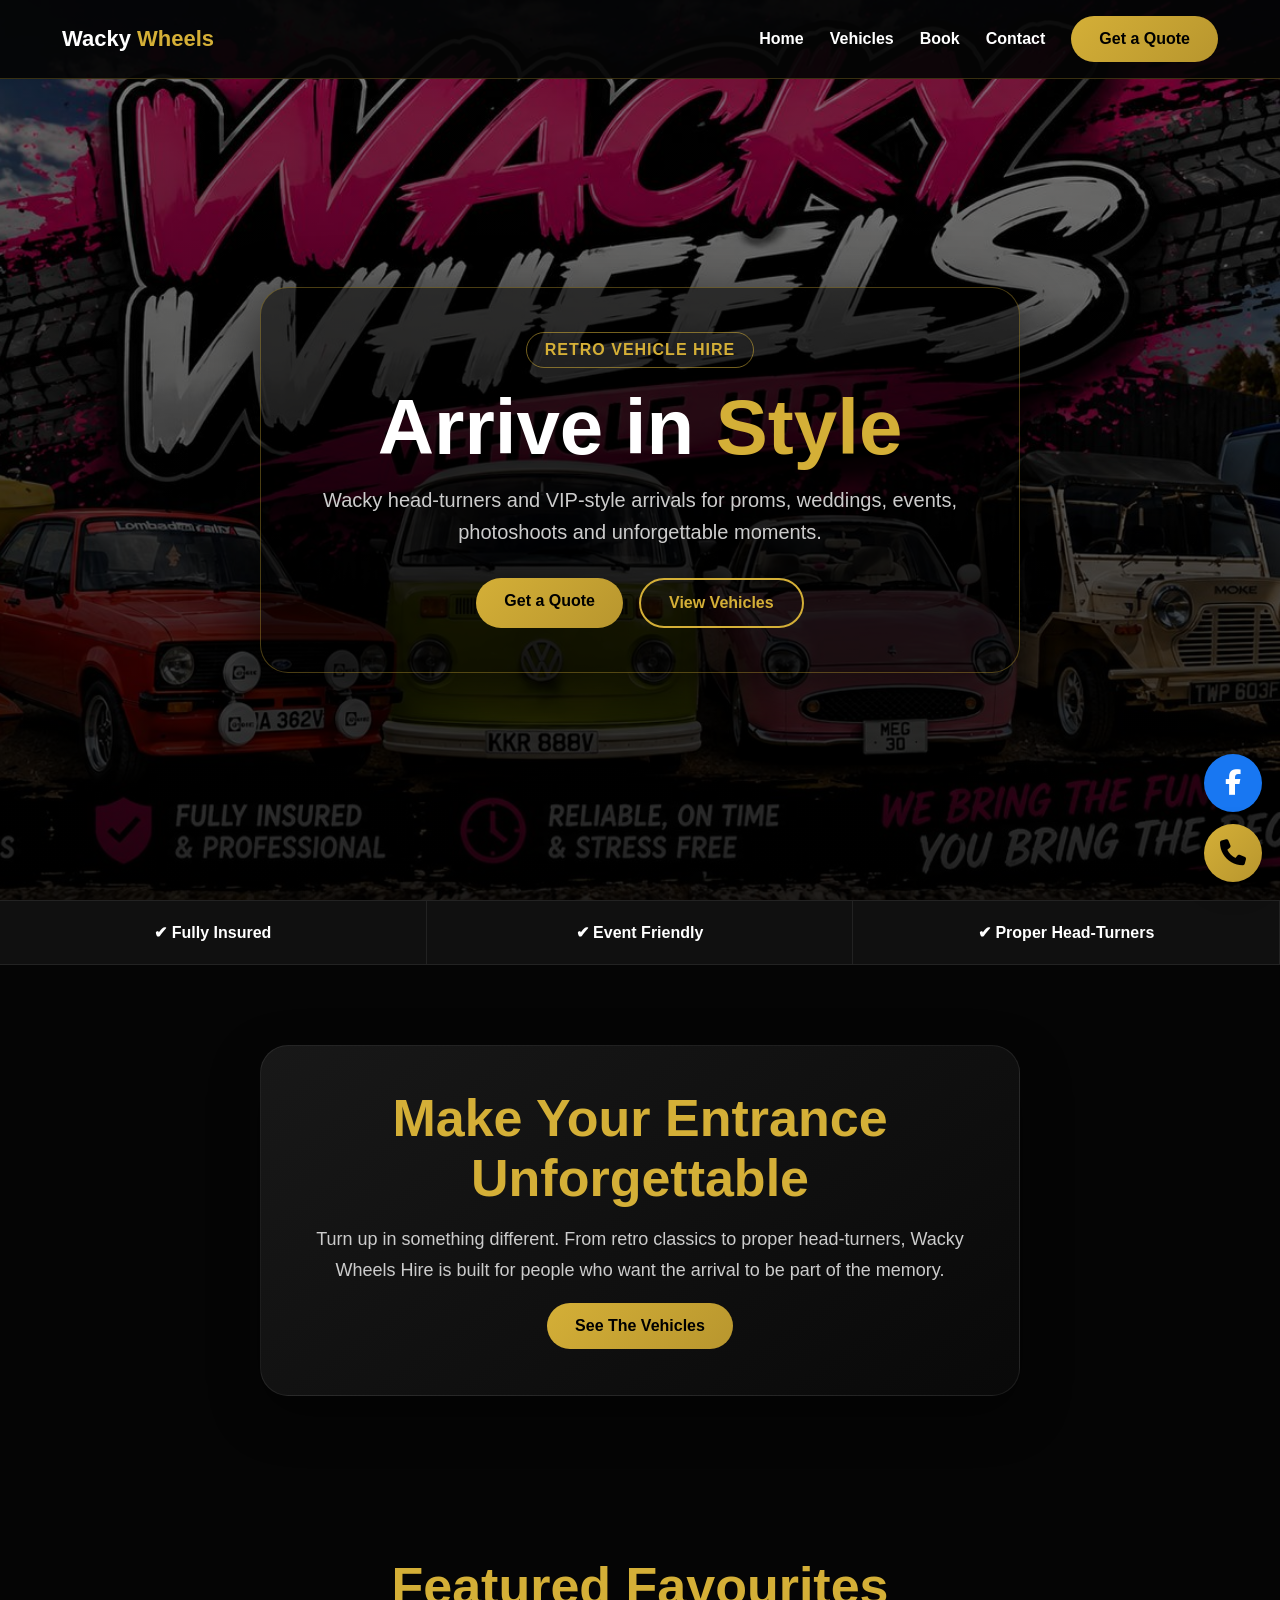
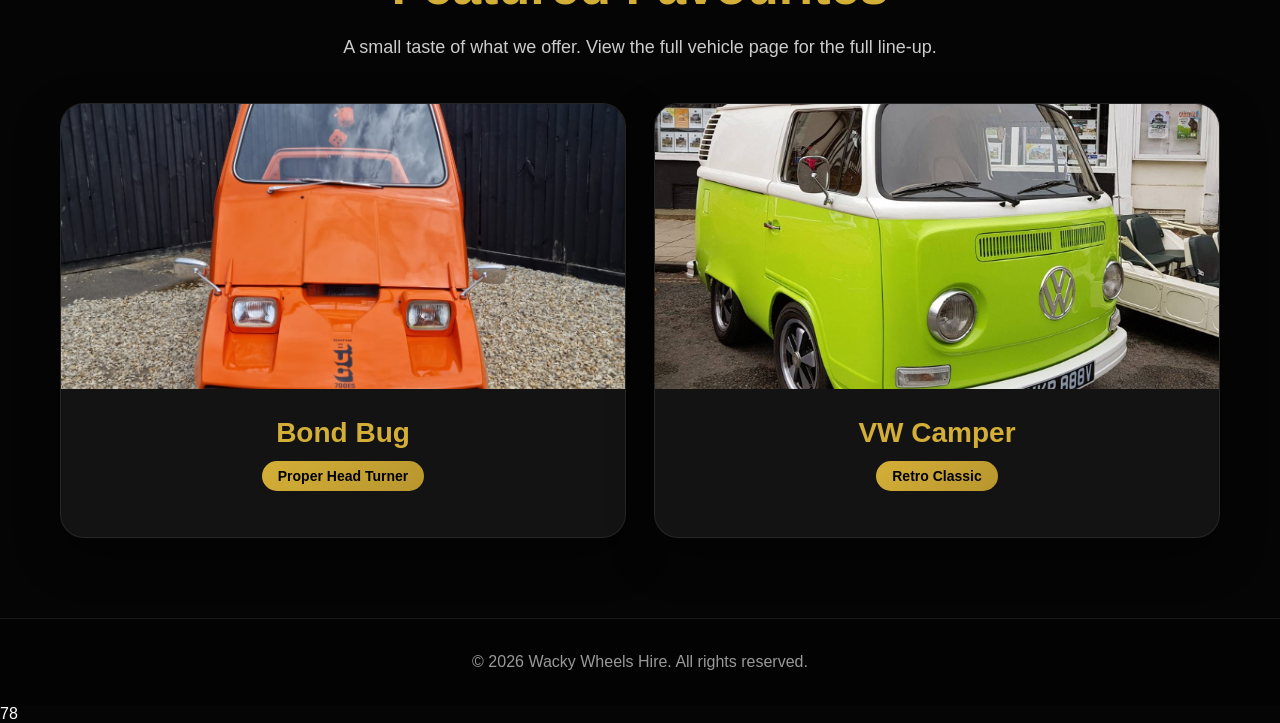
==== index.html @ 8c23fbc3 "Update index.html" ====
<!DOCTYPE html>
<html lang="en">
<head>
  <meta charset="UTF-8" />
  <meta name="viewport" content="width=device-width, initial-scale=1.0" />
  <title>Wacky Wheels Hire</title>
  <link rel="stylesheet" href="https://cdnjs.cloudflare.com/ajax/libs/font-awesome/6.5.1/css/all.min.css">
  <link rel="stylesheet" href="style.css">
</head>
<body>
<header>
  <div class="nav">
    <a class="logo" href="index.html">Wacky <span>Wheels</span></a>
    <nav class="desktop-nav">
      <a href="index.html">Home</a>
      <a href="vehicles.html">Vehicles</a>
      <a href="book.html">Book</a>
      <a href="contact.html">Contact</a>
      <a href="book.html" class="btn">Get a Quote</a>
    </nav>
    <button class="menu-btn" onclick="openMenu()">☰</button>
  </div>
</header>

<div class="mobile-menu" id="mobileMenu">
  <div class="close-menu" onclick="closeMenu()">×</div>
  <a href="index.html">Home</a>
  <a href="vehicles.html">Vehicles</a>
  <a href="book.html">Book</a>
  <a href="contact.html">Contact</a>
  <a href="book.html" class="btn">Get a Quote</a>
</div>

<section class="hero" id="home">
  <div class="hero-box">
    <div class="tagline">RETRO VEHICLE HIRE</div>
    <h1>Arrive in <span>Style</span></h1>
    <p>Wacky head-turners and VIP-style arrivals for proms, weddings, events, photoshoots and unforgettable moments.</p>
    <div class="hero-buttons">
      <a href="book.html" class="btn">Get a Quote</a>
      <a href="vehicles.html" class="btn btn-outline">View Vehicles</a>
    </div>
  </div>
</section>

<div class="trust-bar">
  <div class="trust-item">✔ Fully Insured</div>
  <div class="trust-item">✔ Event Friendly</div>
  <div class="trust-item">✔ Proper Head-Turners</div>
</div>

<section class="section">
  <div class="feature-box">
    <h2>Make Your Entrance <span>Unforgettable</span></h2>
    <p>Turn up in something different. From retro classics to proper head-turners, Wacky Wheels Hire is built for people who want the arrival to be part of the memory.</p>
    <br>
    <a href="vehicles.html" class="btn">See The Vehicles</a>
  </div>
</section>

<section class="section">
  <h2>Featured Favourites</h2>
  <p class="section-text">A small taste of what we offer. View the full vehicle page for the full line-up.</p>
  <div class="cards">
    <div class="vehicle-card">
      <div class="vehicle-img-wrap"><img src="bug1.jpeg" alt="Bond Bug"></div>
      <div class="vehicle-content"><h3>Bond Bug</h3><div class="badge">Proper Head Turner</div></div>
    </div>
    <div class="vehicle-card">
      <div class="vehicle-img-wrap"><img src="vw1.jpeg" alt="VW Camper"></div>
      <div class="vehicle-content"><h3>VW Camper</h3><div class="badge">Retro Classic</div></div>
    </div>
  </div>
</section>

<a href="https://www.facebook.com/YOURPAGE" target="_blank" class="floating-fb"><i class="fa-brands fa-facebook-f"></i></a>
<a href="tel:01603400400" class="floating-call"><i class="fa-solid fa-phone"></i></a>
<footer><p>© 2026 Wacky Wheels Hire. All rights reserved.</p></footer>
  78 </footer>
<div id="test-wheel">🚗💨</div>

<style>
#test-wheel {
  position: fixed;
  bottom: 100px;
  left: -120px;
  font-size: 70px;
  z-index: 999999999;
  animation: driveAcross 5s linear forwards;
  pointer-events: none;
}

@keyframes driveAcross {
  from {
    transform: translateX(0);
  }
  to {
    transform: translateX(130vw);
  }
}
</style>

<script src="main.js"></script>
</body>
</html>
---- style.css ----
*{margin:0;padding:0;box-sizing:border-box}html,body{width:100%;max-width:100%;overflow-x:hidden;font-family:Arial,sans-serif;background:#050505;color:#fff;scroll-behavior:smooth}img{max-width:100%;display:block}a{color:inherit;text-decoration:none}:root{--gold:#d4af37;--gold-dark:#b8962e;--soft:#ccc}header{position:fixed;top:0;left:0;width:100%;background:rgba(5,5,5,.92);border-bottom:1px solid rgba(212,175,55,.25);z-index:9999}.nav{max-width:1200px;margin:auto;padding:16px 22px;display:flex;justify-content:space-between;align-items:center}.logo{font-size:22px;font-weight:800}.logo span{color:var(--gold)}.desktop-nav{display:flex;gap:26px;align-items:center;font-weight:700}.desktop-nav a:hover{color:var(--gold)}.menu-btn{display:none;font-size:30px;background:none;color:#fff;border:1px solid rgba(255,255,255,.25);border-radius:12px;padding:4px 12px;cursor:pointer}.mobile-menu{position:fixed;top:0;right:-100%;width:75%;max-width:320px;height:100vh;background:#050505;z-index:10000;padding:90px 30px;transition:right .3s ease;box-shadow:-10px 0 30px rgba(0,0,0,.7)}.mobile-menu.active{right:0}.mobile-menu a{display:block;font-size:22px;font-weight:800;margin-bottom:26px}.close-menu{position:absolute;top:18px;right:24px;font-size:38px;cursor:pointer}.btn,button{display:inline-block;background:linear-gradient(135deg,var(--gold),var(--gold-dark));color:#000;border:none;border-radius:35px;padding:14px 28px;font-weight:800;cursor:pointer;position:relative;overflow:hidden;transition:.3s ease}.btn:hover,button:hover{transform:translateY(-2px);box-shadow:0 8px 24px rgba(212,175,55,.35)}.btn-outline{background:transparent;color:var(--gold);border:2px solid var(--gold)}.btn-outline:hover{background:var(--gold);color:#000}.btn i{margin-right:8px}.hero,.page-hero{min-height:100vh;padding:130px 20px 70px;background:linear-gradient(rgba(0,0,0,.45),rgba(0,0,0,.85)),url("banner.jpeg.jpg") center/cover no-repeat;display:flex;align-items:center;justify-content:center;text-align:center}.small-hero{min-height:55vh}.hero-box{max-width:760px;background:rgba(0,0,0,.55);border:1px solid rgba(212,175,55,.35);border-radius:28px;padding:44px 26px;box-shadow:0 20px 60px rgba(0,0,0,.65)}.tagline{color:var(--gold);border:1px solid rgba(212,175,55,.55);display:inline-block;padding:8px 18px;border-radius:30px;font-weight:800;margin-bottom:20px;letter-spacing:1px}h1{font-size:clamp(40px,8vw,78px);line-height:1;margin-bottom:18px}h1 span,h2 span{color:var(--gold)}.hero p,.page-hero p{color:var(--soft);font-size:20px;line-height:1.6;margin-bottom:30px}.hero-buttons{display:flex;gap:16px;justify-content:center;flex-wrap:wrap}.trust-bar{display:grid;grid-template-columns:repeat(3,1fr);background:#101010;border-top:1px solid rgba(255,255,255,.08);border-bottom:1px solid rgba(255,255,255,.08)}.trust-item{padding:22px;text-align:center;font-weight:800;border-right:1px solid rgba(255,255,255,.08)}.section{max-width:1200px;margin:auto;padding:80px 20px;text-align:center}h2{color:var(--gold);font-size:clamp(32px,6vw,52px);margin-bottom:16px}.section-text{color:var(--soft);max-width:720px;margin:0 auto 40px;line-height:1.7;font-size:18px}.feature-box{max-width:760px;margin:auto;background:linear-gradient(145deg,#181818,#090909);border:1px solid rgba(255,255,255,.08);border-radius:28px;padding:42px 26px;box-shadow:0 18px 50px rgba(0,0,0,.45)}.feature-box p{color:var(--soft);line-height:1.7;font-size:18px}.cards{display:grid;grid-template-columns:repeat(2,1fr);gap:28px;align-items:start}.vehicle-card{background:#131313;border-radius:24px;overflow:hidden;border:1px solid rgba(255,255,255,.08);box-shadow:0 18px 45px rgba(0,0,0,.45);transition:.3s ease}.vehicle-card:hover{transform:translateY(-6px);border-color:rgba(212,175,55,.45)}.vehicle-img-wrap{overflow:hidden;cursor:pointer;background:#222}.vehicle-card img{width:100%;height:285px;object-fit:cover;transition:.4s ease}.vehicle-card:hover img{transform:scale(1.08)}.vehicle-content{padding:28px}.vehicle-content h3{color:var(--gold);font-size:28px;margin-bottom:12px}.badge{display:inline-block;background:linear-gradient(135deg,var(--gold),var(--gold-dark));color:#000;font-weight:800;padding:7px 16px;border-radius:20px;margin-bottom:18px;font-size:14px}.vehicle-content p{color:var(--soft);line-height:1.6}form{max-width:700px;margin:auto;background:#121212;padding:34px;border-radius:28px;border:1px solid rgba(212,175,55,.25)}input,textarea,select{width:100%;padding:15px;margin-bottom:16px;background:#050505;border:1px solid rgba(255,255,255,.18);color:#fff;border-radius:14px;font-size:16px}textarea{min-height:130px}.floating-call,.floating-fb{position:fixed;right:18px;width:58px;height:58px;border-radius:50%;display:flex;align-items:center;justify-content:center;font-size:26px;z-index:9998;box-shadow:0 8px 25px rgba(0,0,0,.45)}.floating-call{bottom:18px;background:linear-gradient(135deg,var(--gold),var(--gold-dark));color:#000}.floating-fb{bottom:88px;background:#1877f2;color:#fff}footer{text-align:center;padding:34px 20px;color:#999;background:#030303;border-top:1px solid rgba(255,255,255,.08)}.lightbox{display:none;position:fixed;inset:0;background:rgba(0,0,0,.92);z-index:20000;align-items:center;justify-content:center;padding:20px;max-width:100vw;overflow:hidden}.lightbox.active{display:flex}.lightbox img{max-width:90vw;max-height:80vh;object-fit:contain;border-radius:18px}.lightbox-close,.lightbox-prev,.lightbox-next{position:absolute;background:rgba(255,255,255,.14);color:#fff;border:none;font-size:36px;padding:10px 18px;border-radius:14px;cursor:pointer;z-index:20001}.lightbox-close{top:20px;right:20px}.lightbox-prev{left:20px}.lightbox-next{right:20px}.lightbox-counter{position:absolute;bottom:24px;color:#fff;font-weight:800;background:rgba(0,0,0,.55);padding:8px 14px;border-radius:20px}@media(max-width:768px){.desktop-nav{display:none}.menu-btn{display:block}.hero,.page-hero{min-height:auto;padding-top:115px}.hero-box{padding:34px 18px}.hero p,.page-hero p{font-size:17px}.hero-buttons{flex-direction:column}.hero-buttons .btn{width:100%}.trust-bar{grid-template-columns:1fr}.trust-item{border-right:none;border-bottom:1px solid rgba(255,255,255,.08)}.cards{grid-template-columns:1fr}.vehicle-card img{height:230px}form{padding:24px 18px}.lightbox-prev{left:8px}.lightbox-next{right:8px}}
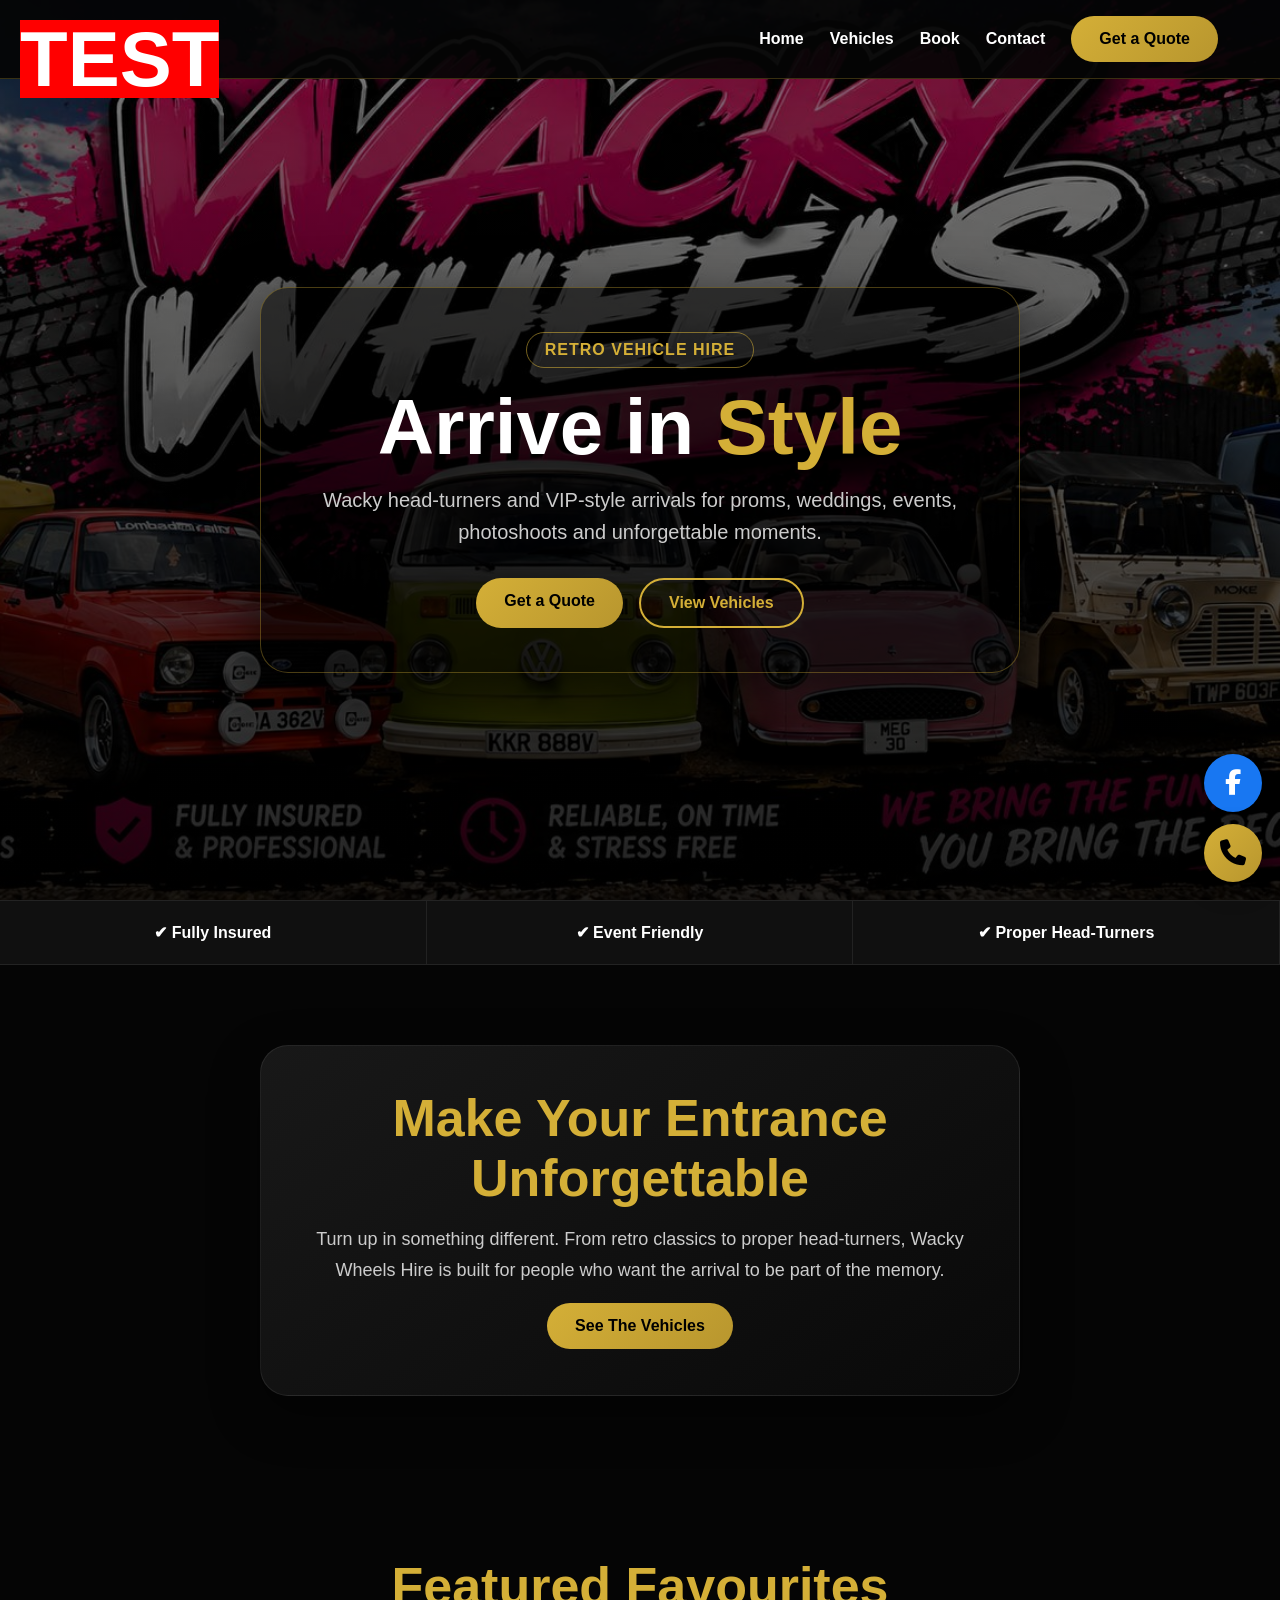
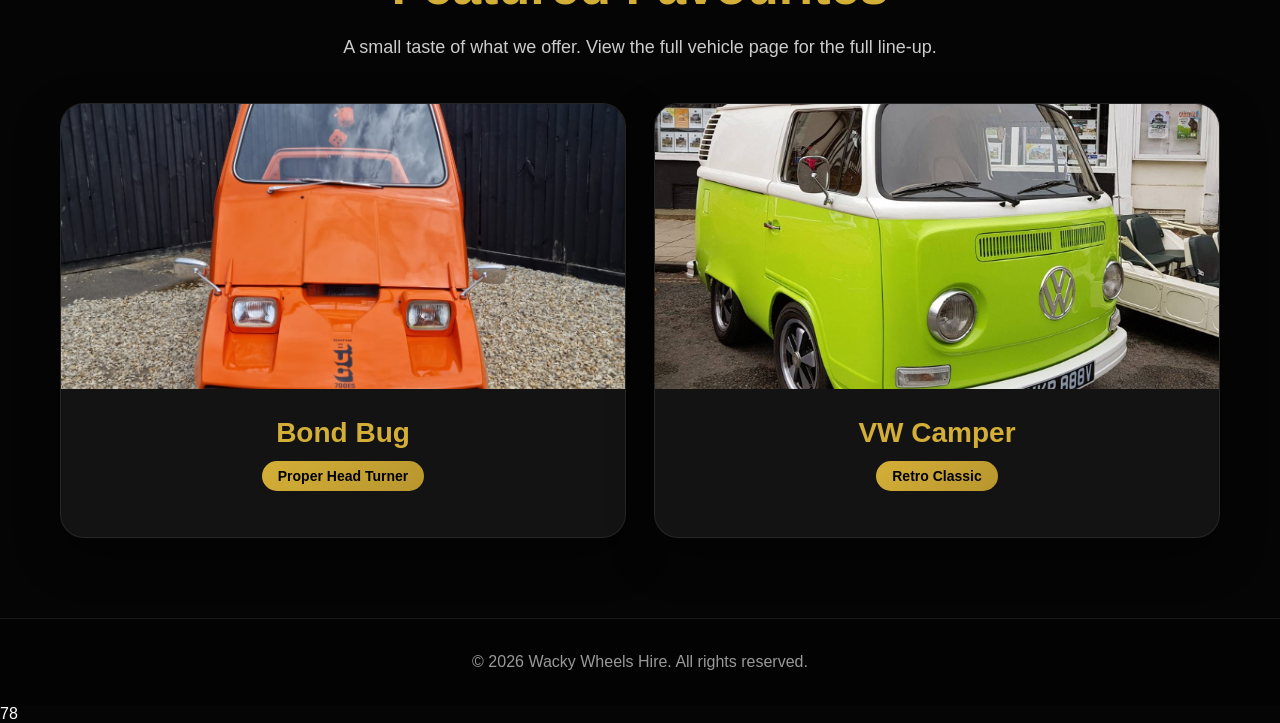
==== commit e92b9269: "Update index.html" ====
--- a/index.html
+++ b/index.html
@@ -101,5 +101,8 @@
 </style>
 
 <script src="main.js"></script>
+  <h1 style="position:fixed;top:20px;left:20px;z-index:999999;background:red;color:white;">
+TEST
+</h1>
 </body>
 </html>
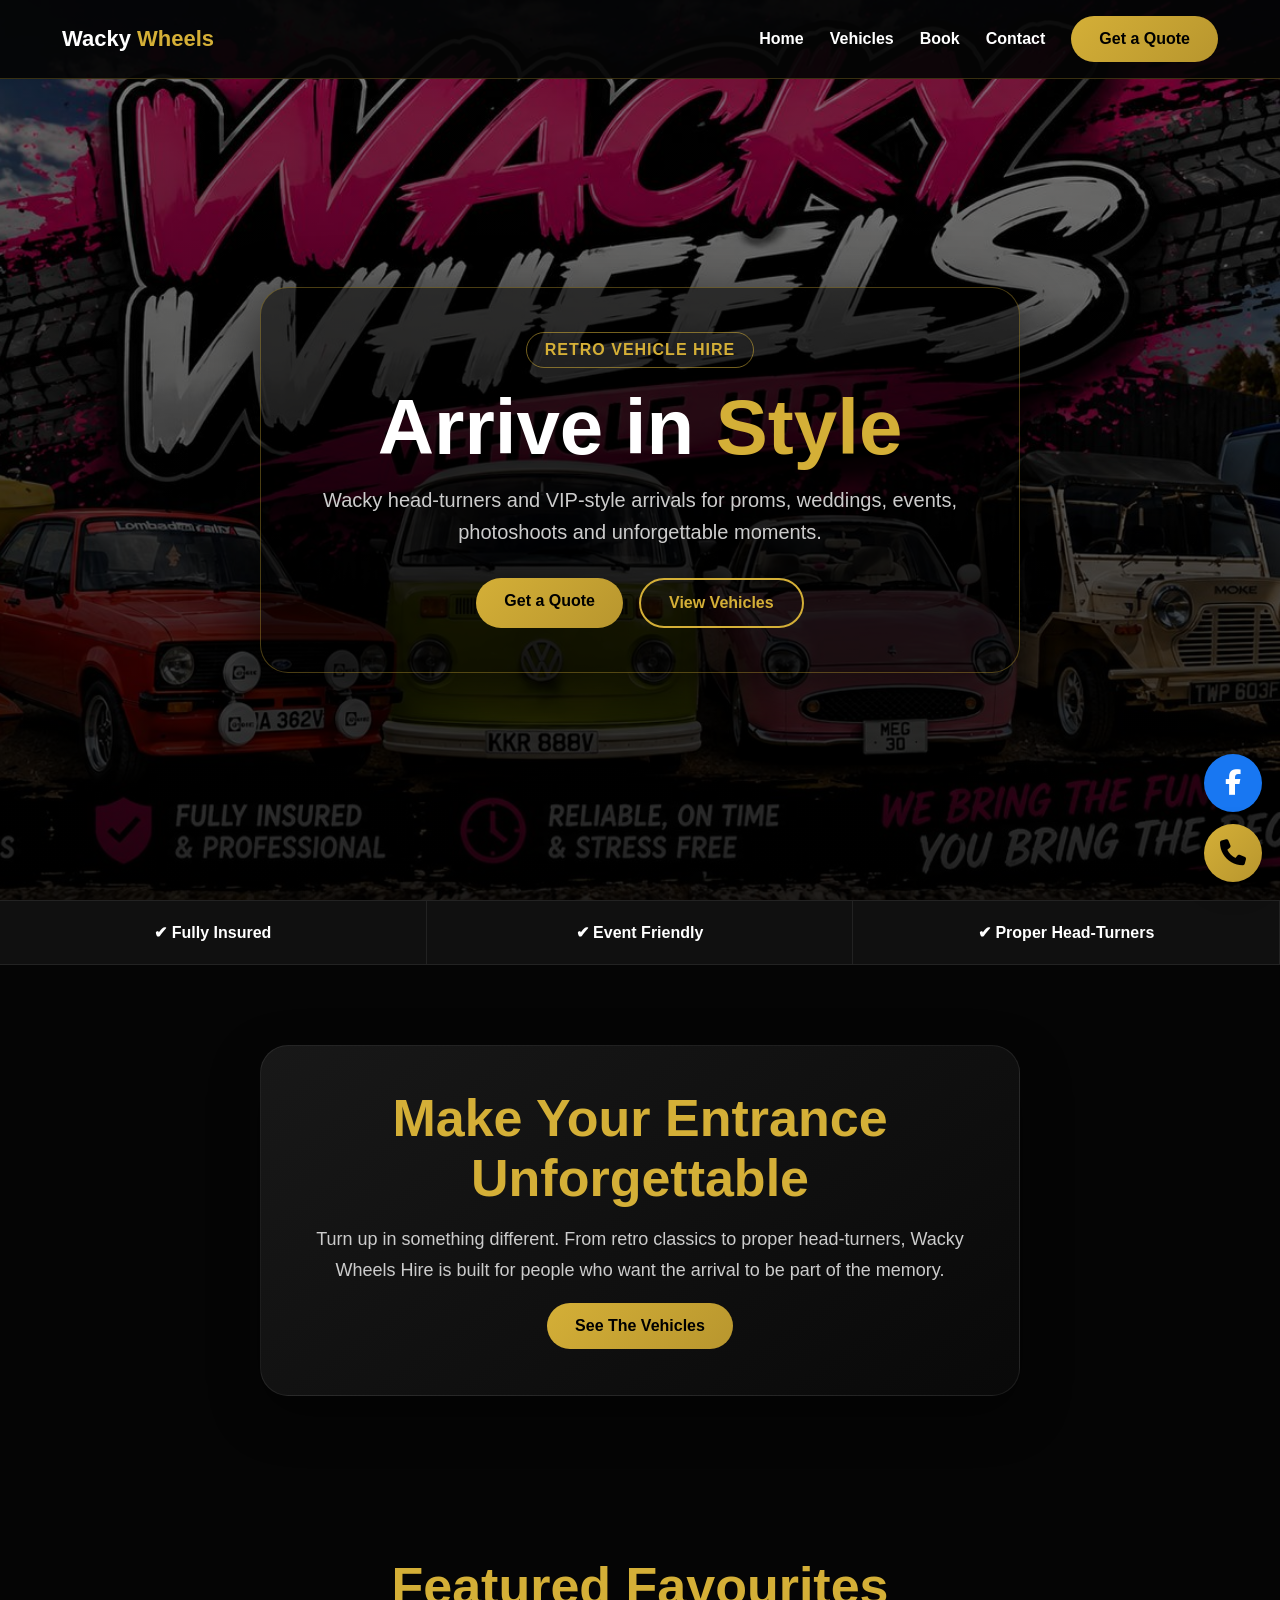
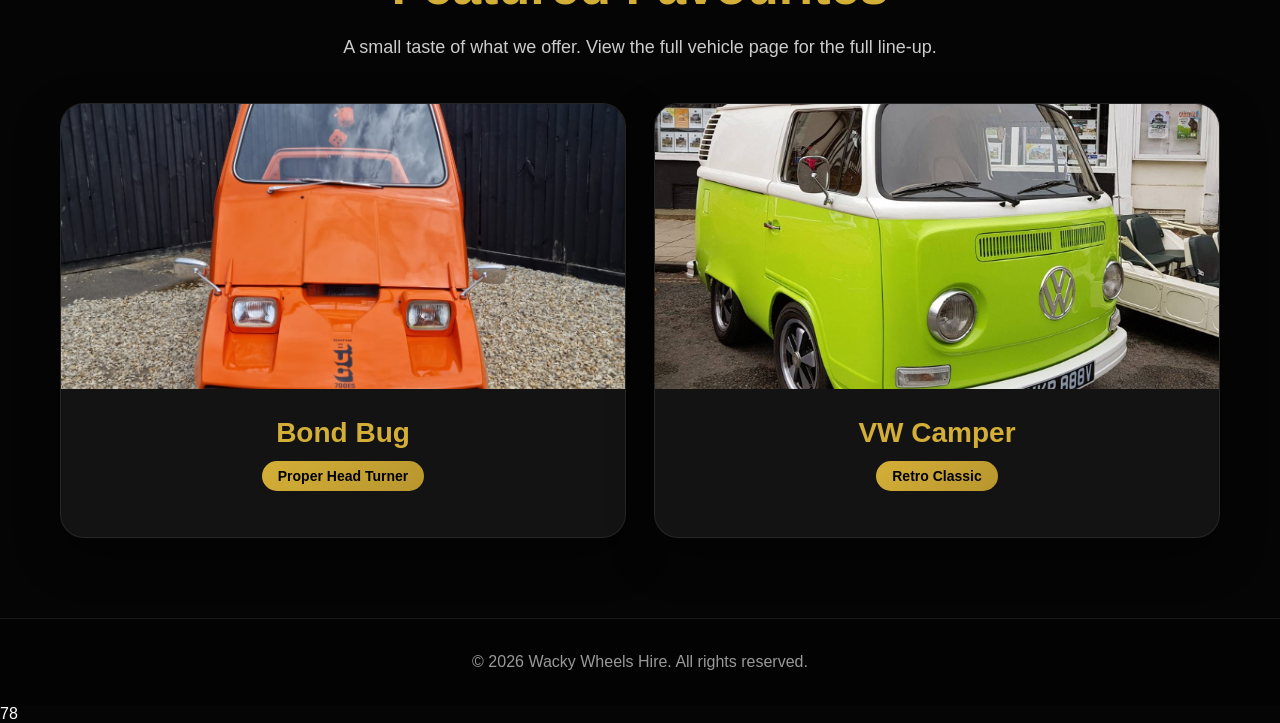
==== commit 7921bb41: "Update index.html" ====
--- a/index.html
+++ b/index.html
@@ -77,32 +77,7 @@
 <a href="tel:01603400400" class="floating-call"><i class="fa-solid fa-phone"></i></a>
 <footer><p>© 2026 Wacky Wheels Hire. All rights reserved.</p></footer>
   78 </footer>
-<div id="test-wheel">🚗💨</div>
 
-<style>
-#test-wheel {
-  position: fixed;
-  bottom: 100px;
-  left: -120px;
-  font-size: 70px;
-  z-index: 999999999;
-  animation: driveAcross 5s linear forwards;
-  pointer-events: none;
-}
-
-@keyframes driveAcross {
-  from {
-    transform: translateX(0);
-  }
-  to {
-    transform: translateX(130vw);
-  }
-}
-</style>
-
-<script src="main.js"></script>
-  <h1 style="position:fixed;top:20px;left:20px;z-index:999999;background:red;color:white;">
-TEST
 </h1>
 </body>
 </html>
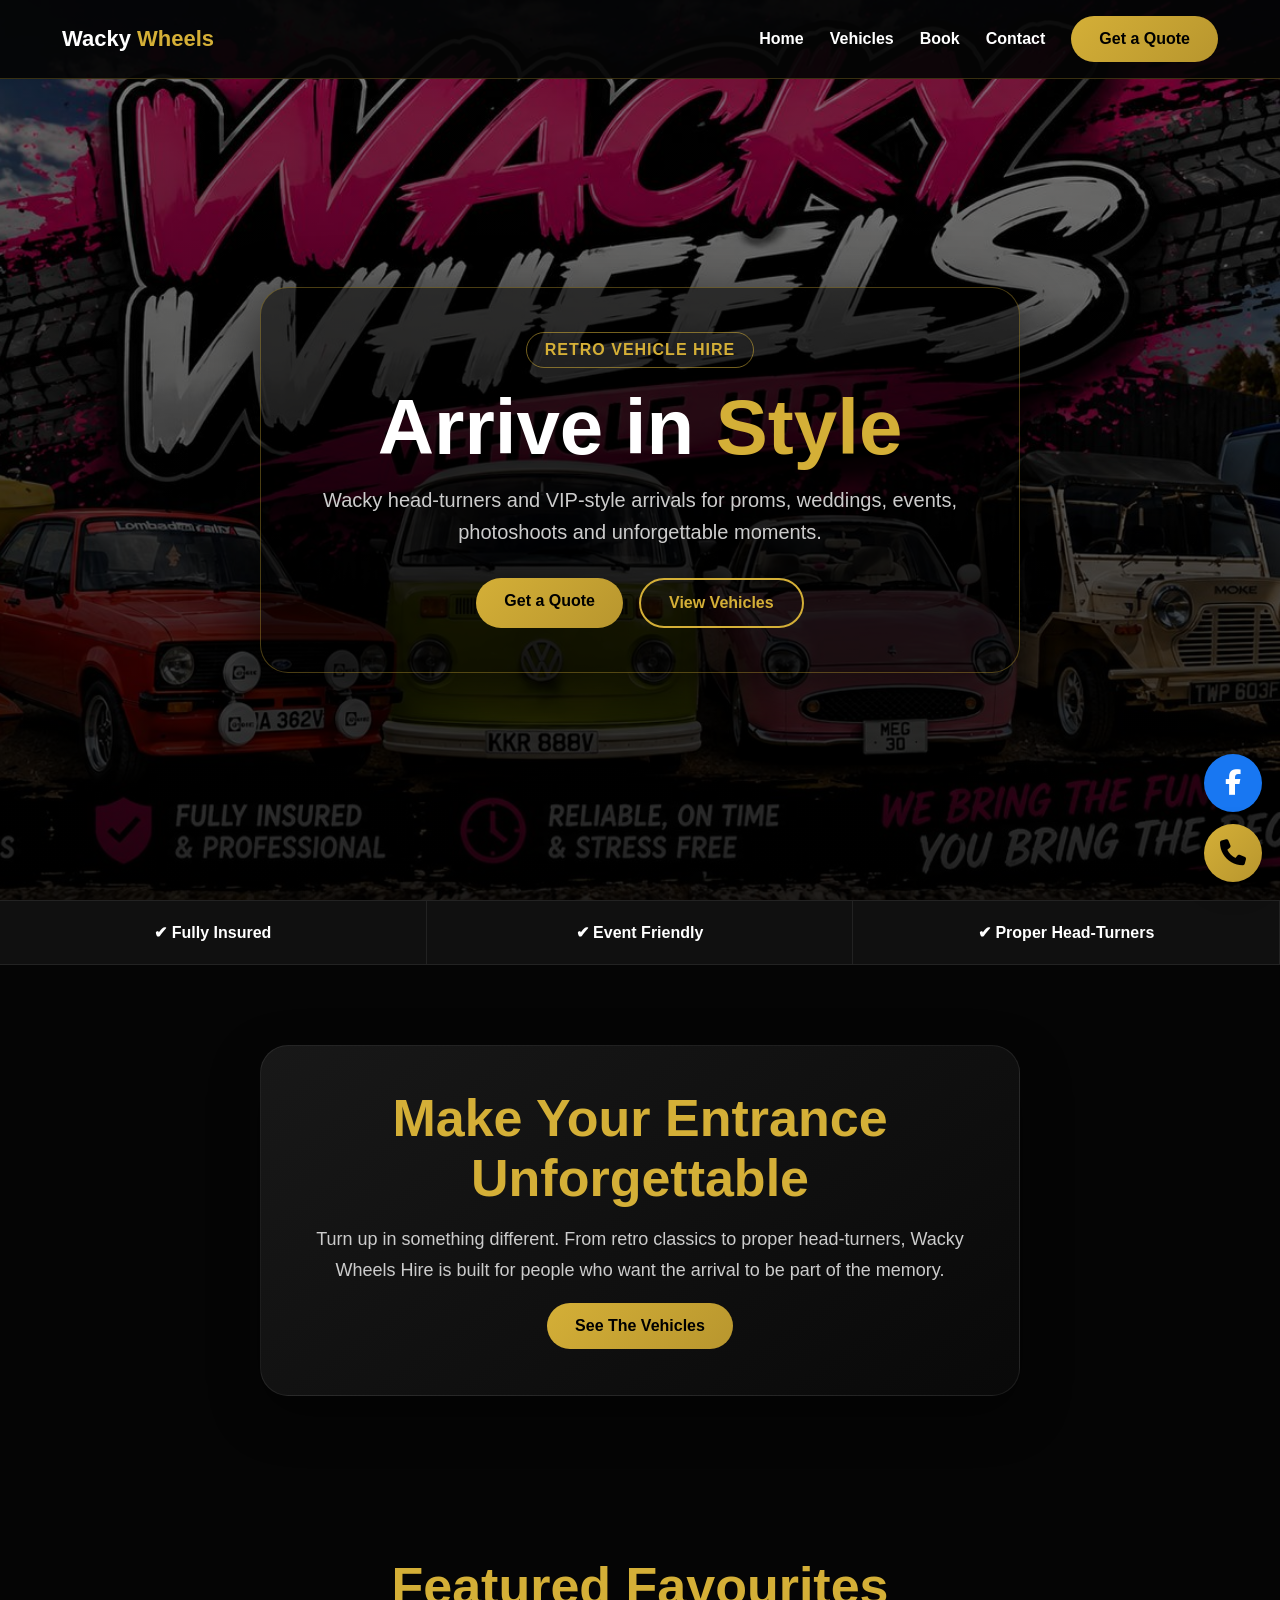
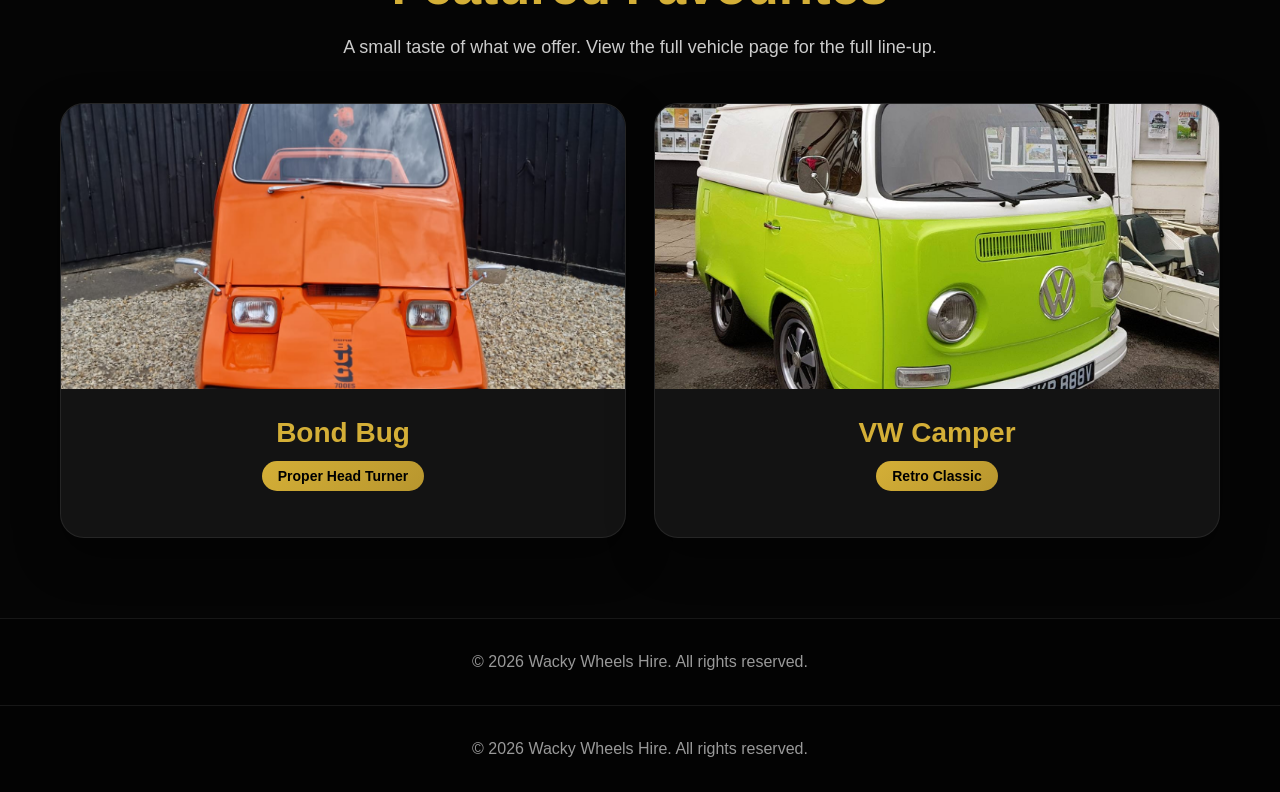
==== commit 37f71d5d: "Update index.html" ====
--- a/index.html
+++ b/index.html
@@ -76,8 +76,47 @@
 <a href="https://www.facebook.com/YOURPAGE" target="_blank" class="floating-fb"><i class="fa-brands fa-facebook-f"></i></a>
 <a href="tel:01603400400" class="floating-call"><i class="fa-solid fa-phone"></i></a>
 <footer><p>© 2026 Wacky Wheels Hire. All rights reserved.</p></footer>
-  78 </footer>
+  <footer><p>© 2026 Wacky Wheels Hire. All rights reserved.</p></footer>
 
-</h1>
+<div class="drive-car">
+  <img src="drivebug1.png" alt="Bug Car">
+</div>
+
+<style>
+.drive-car {
+  position: fixed;
+  top: 65px;
+  left: -300px;
+  z-index: 9999;
+  animation: driveCar 8s linear forwards;
+  pointer-events: none;
+}
+
+.drive-car img {
+  width: 200px;
+  display: block;
+  transform: translateY(8px);
+}
+
+/* shadow on the line */
+.drive-car::after {
+  content: "";
+  position: absolute;
+  bottom: -4px;
+  left: 60px;
+  width: 100px;
+  height: 6px;
+  background: rgba(0,0,0,0.3);
+  border-radius: 50%;
+  filter: blur(3px);
+}
+
+@keyframes driveCar {
+  from { transform: translateX(0); }
+  to { transform: translateX(140vw); }
+}
+</style>
+
+<script src="main.js"></script>
 </body>
 </html>
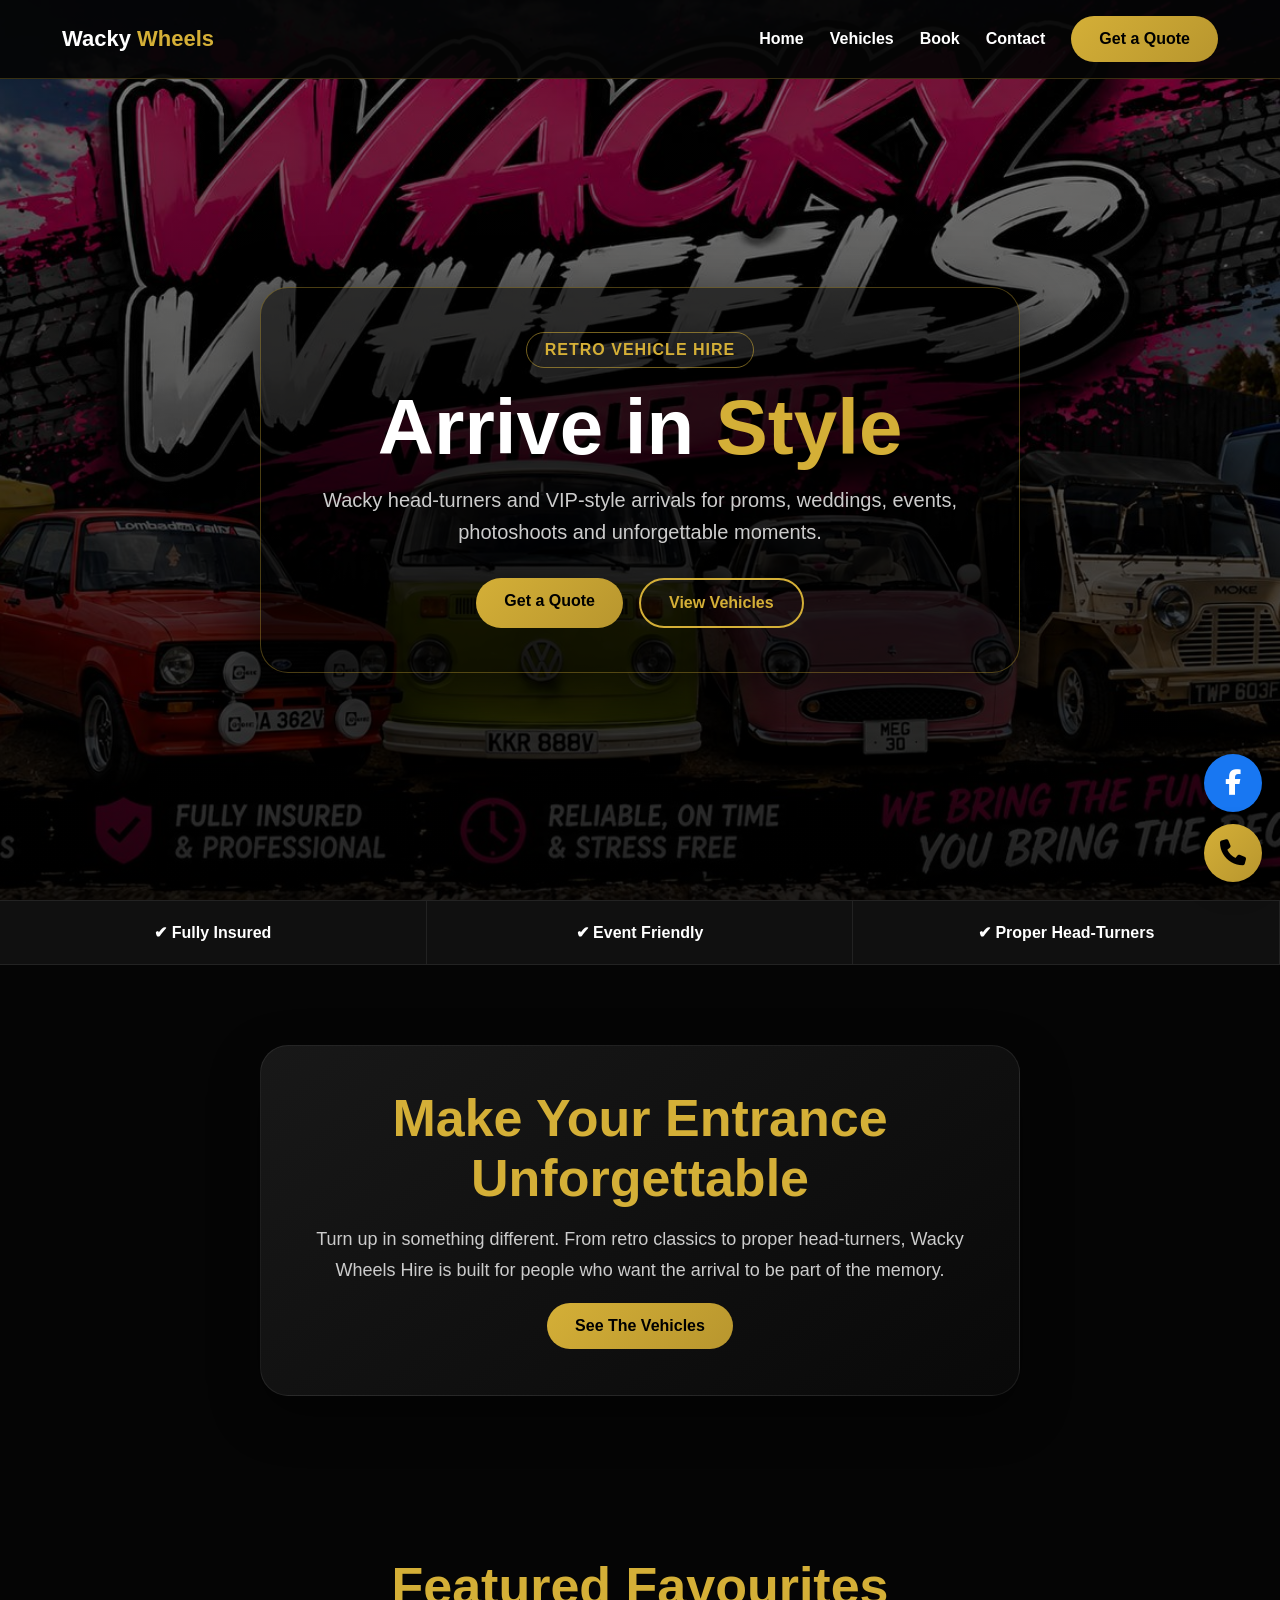
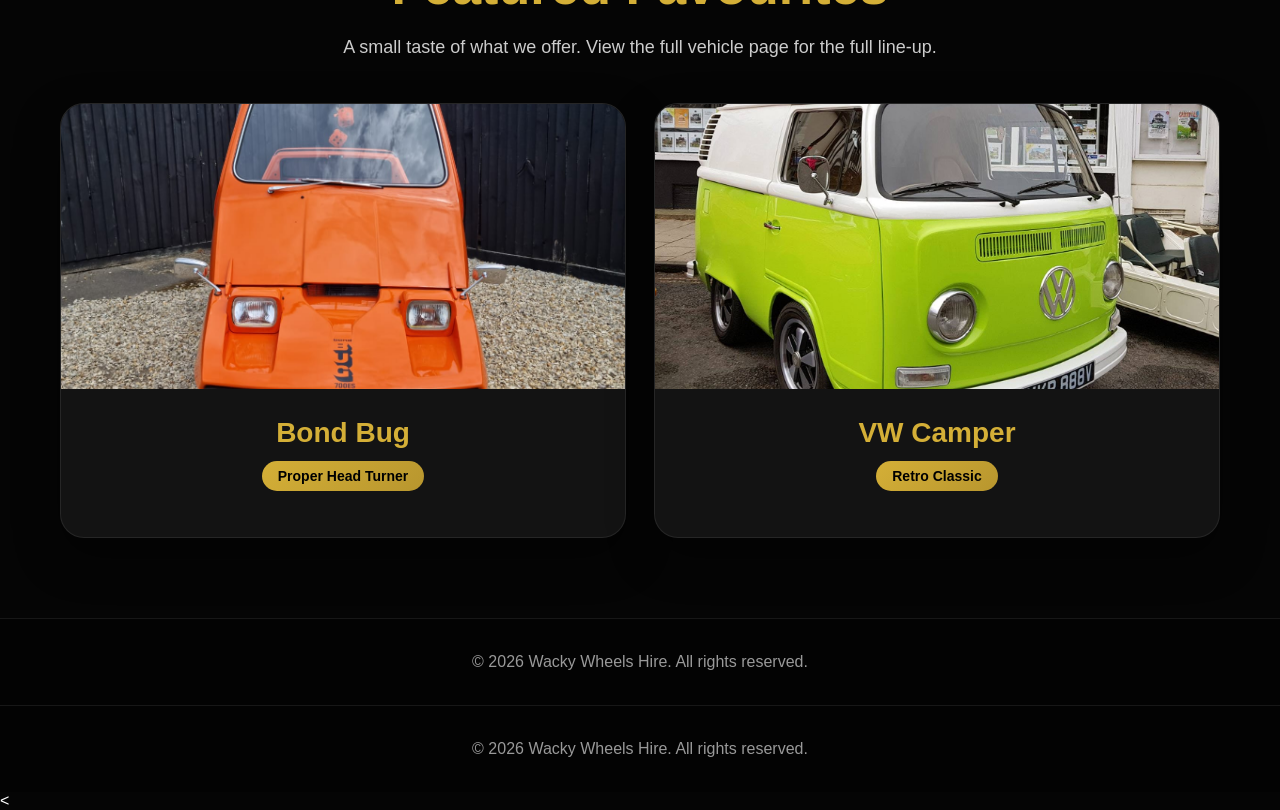
==== commit 10660d95: "Update index.html" ====
--- a/index.html
+++ b/index.html
@@ -78,14 +78,18 @@
 <footer><p>© 2026 Wacky Wheels Hire. All rights reserved.</p></footer>
   <footer><p>© 2026 Wacky Wheels Hire. All rights reserved.</p></footer>
 
-<div class="drive-car">
+<<div class="drive-car">
   <img src="drivebug1.png" alt="Bug Car">
+
+  <!-- spinning wheels -->
+  <div class="wheel wheel-front"></div>
+  <div class="wheel wheel-back"></div>
 </div>
 
 <style>
 .drive-car {
   position: fixed;
-  top: 65px;
+  top: 55px; /* 👈 moved higher onto your line */
   left: -300px;
   z-index: 9999;
   animation: driveCar 8s linear forwards;
@@ -95,10 +99,10 @@
 .drive-car img {
   width: 200px;
   display: block;
-  transform: translateY(8px);
+  transform: translateY(10px);
 }
 
-/* shadow on the line */
+/* shadow */
 .drive-car::after {
   content: "";
   position: absolute;
@@ -111,12 +115,40 @@
   filter: blur(3px);
 }
 
+/* wheels */
+.wheel {
+  position: absolute;
+  width: 28px;
+  height: 28px;
+  border: 4px solid #111;
+  border-radius: 50%;
+  background: radial-gradient(circle, #666 30%, #222 70%);
+  animation: spin 0.25s linear infinite;
+}
+
+/* tweak these if needed */
+.wheel-front {
+  bottom: 6px;
+  right: 42px;
+}
+
+.wheel-back {
+  bottom: 6px;
+  left: 58px;
+}
+
+/* movement (NO fade now) */
 @keyframes driveCar {
-  from { transform: translateX(0); }
-  to { transform: translateX(140vw); }
+  from {
+    transform: translateX(0);
+  }
+  to {
+    transform: translateX(calc(100vw + 500px));
+  }
+}
+
+@keyframes spin {
+  from { transform: rotate(0deg); }
+  to { transform: rotate(360deg); }
 }
 </style>
-
-<script src="main.js"></script>
-</body>
-</html>
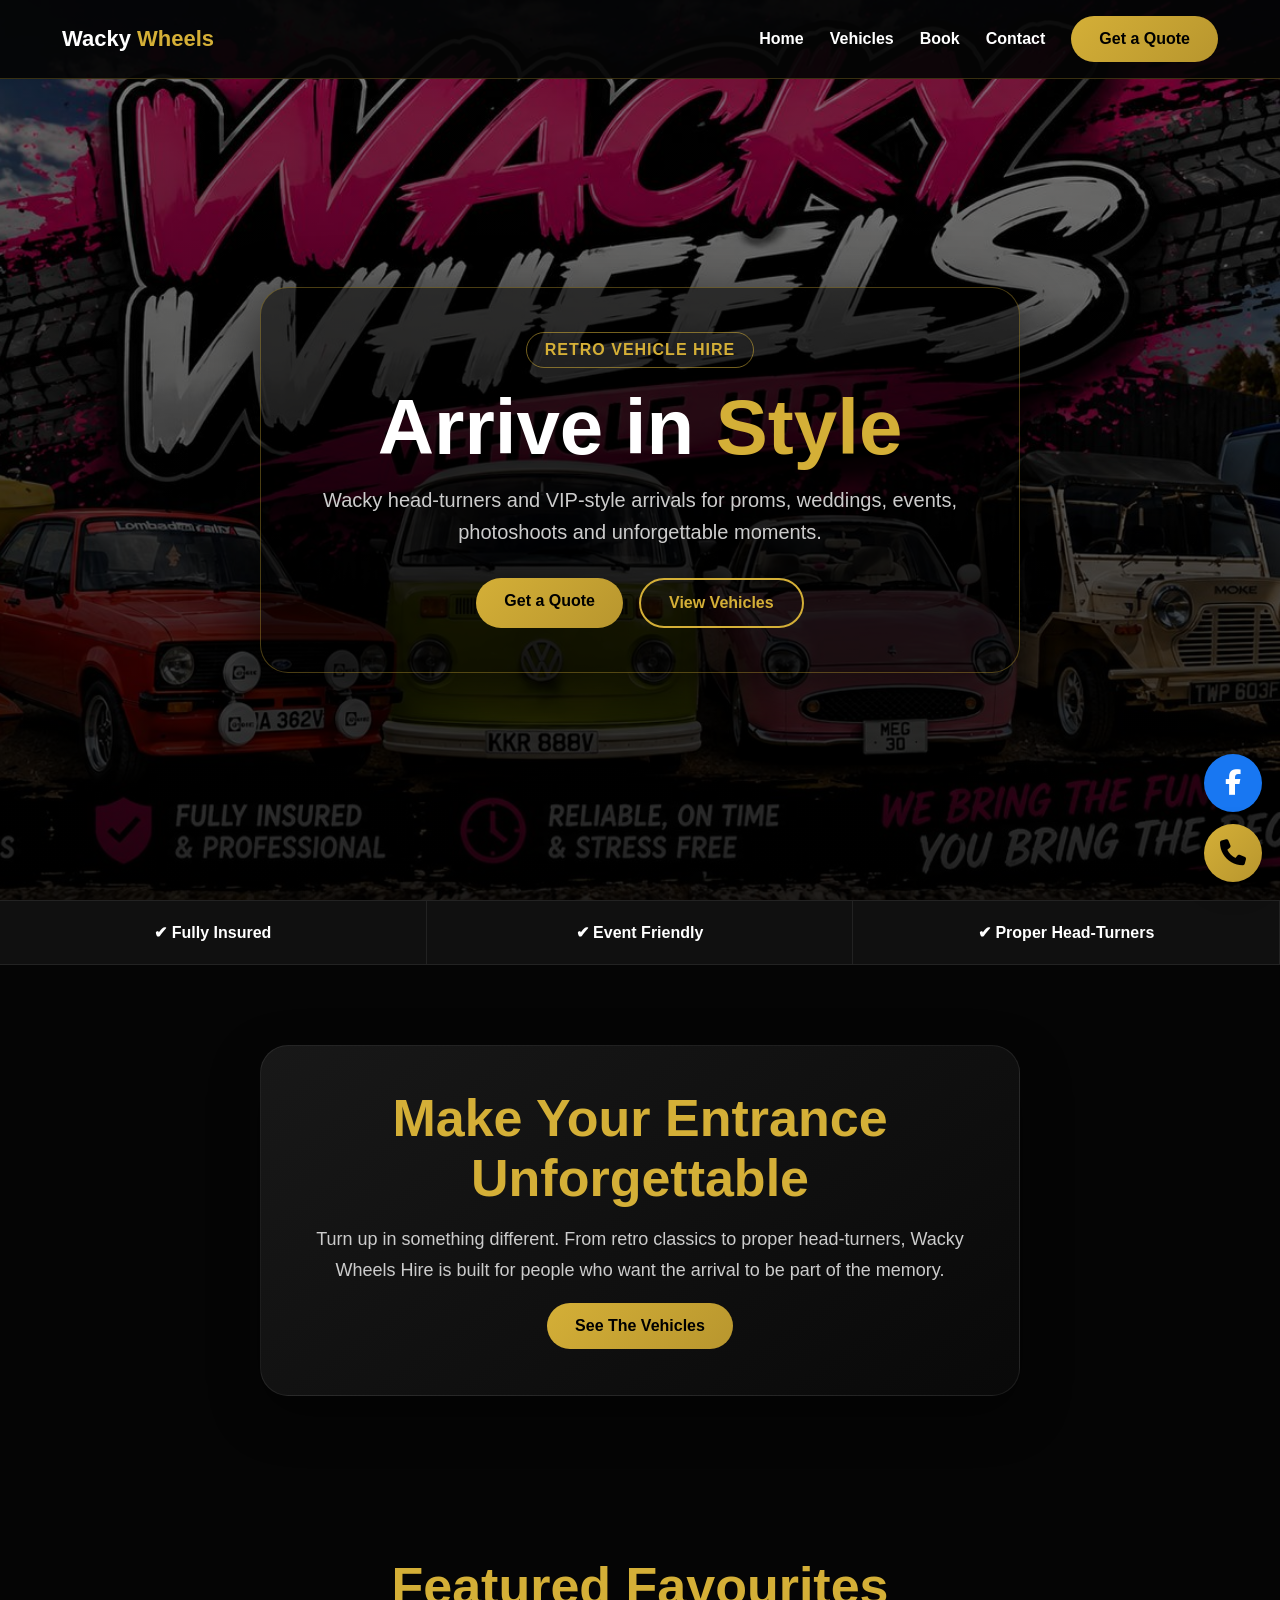
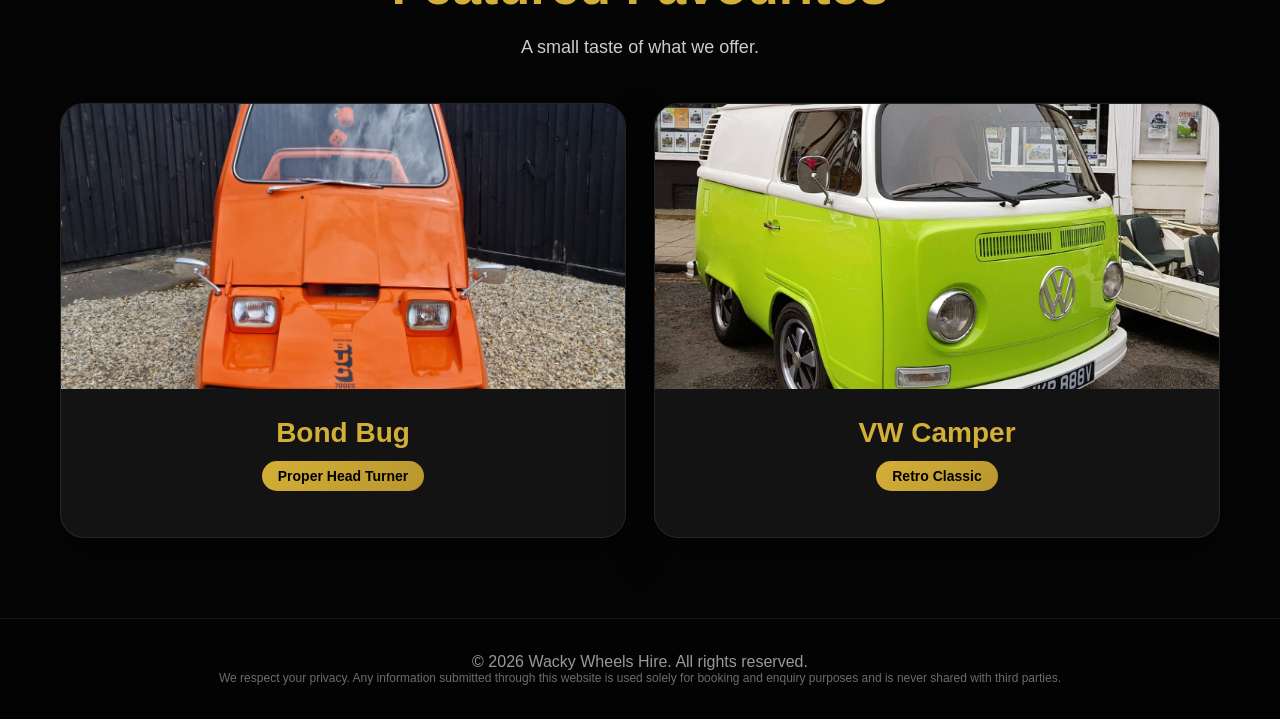
==== commit 205cb19e: "Update index.html" ====
--- a/index.html
+++ b/index.html
@@ -7,7 +7,9 @@
   <link rel="stylesheet" href="https://cdnjs.cloudflare.com/ajax/libs/font-awesome/6.5.1/css/all.min.css">
   <link rel="stylesheet" href="style.css">
 </head>
+
 <body>
+
 <header>
   <div class="nav">
     <a class="logo" href="index.html">Wacky <span>Wheels</span></a>
@@ -31,7 +33,7 @@
   <a href="book.html" class="btn">Get a Quote</a>
 </div>
 
-<section class="hero" id="home">
+<section class="hero">
   <div class="hero-box">
     <div class="tagline">RETRO VEHICLE HIRE</div>
     <h1>Arrive in <span>Style</span></h1>
@@ -60,7 +62,7 @@
 
 <section class="section">
   <h2>Featured Favourites</h2>
-  <p class="section-text">A small taste of what we offer. View the full vehicle page for the full line-up.</p>
+  <p class="section-text">A small taste of what we offer.</p>
   <div class="cards">
     <div class="vehicle-card">
       <div class="vehicle-img-wrap"><img src="bug1.jpeg" alt="Bond Bug"></div>
@@ -73,23 +75,23 @@
   </div>
 </section>
 
-<a href="https://www.facebook.com/YOURPAGE" target="_blank" class="floating-fb"><i class="fa-brands fa-facebook-f"></i></a>
+<a href="#" class="floating-fb"><i class="fa-brands fa-facebook-f"></i></a>
 <a href="tel:01603400400" class="floating-call"><i class="fa-solid fa-phone"></i></a>
-<footer><p>© 2026 Wacky Wheels Hire. All rights reserved.</p></footer>
-  <footer><p>© 2026 Wacky Wheels Hire. All rights reserved.</p></footer>
 
-<<div class="drive-car">
+<footer>
+  <p>© 2026 Wacky Wheels Hire. All rights reserved.</p>
+  <p style="font-size: 12px; opacity: 0.7;">We respect your privacy. Any information submitted through this website is used solely for booking and enquiry purposes and is never shared with third parties.</p>
+</footer>
+
+<!-- DRIVING CAR -->
+<div class="drive-car">
   <img src="drivebug1.png" alt="Bug Car">
-
-  <!-- spinning wheels -->
-  <div class="wheel wheel-front"></div>
-  <div class="wheel wheel-back"></div>
 </div>
 
 <style>
 .drive-car {
   position: fixed;
-  top: 55px; /* 👈 moved higher onto your line */
+  top: 60px;
   left: -300px;
   z-index: 9999;
   animation: driveCar 8s linear forwards;
@@ -115,40 +117,25 @@
   filter: blur(3px);
 }
 
-/* wheels */
-.wheel {
-  position: absolute;
-  width: 28px;
-  height: 28px;
-  border: 4px solid #111;
-  border-radius: 50%;
-  background: radial-gradient(circle, #666 30%, #222 70%);
-  animation: spin 0.25s linear infinite;
-}
-
-/* tweak these if needed */
-.wheel-front {
-  bottom: 6px;
-  right: 42px;
-}
-
-.wheel-back {
-  bottom: 6px;
-  left: 58px;
-}
-
-/* movement (NO fade now) */
+/* smooth travel across ALL devices */
 @keyframes driveCar {
   from {
     transform: translateX(0);
   }
   to {
-    transform: translateX(calc(100vw + 500px));
+    transform: translateX(200vw);
   }
 }
 
-@keyframes spin {
-  from { transform: rotate(0deg); }
-  to { transform: rotate(360deg); }
+/* mobile size fix */
+@media (max-width: 600px) {
+  .drive-car img {
+    width: 140px;
+  }
 }
 </style>
+
+<script src="main.js"></script>
+
+</body>
+</html>
